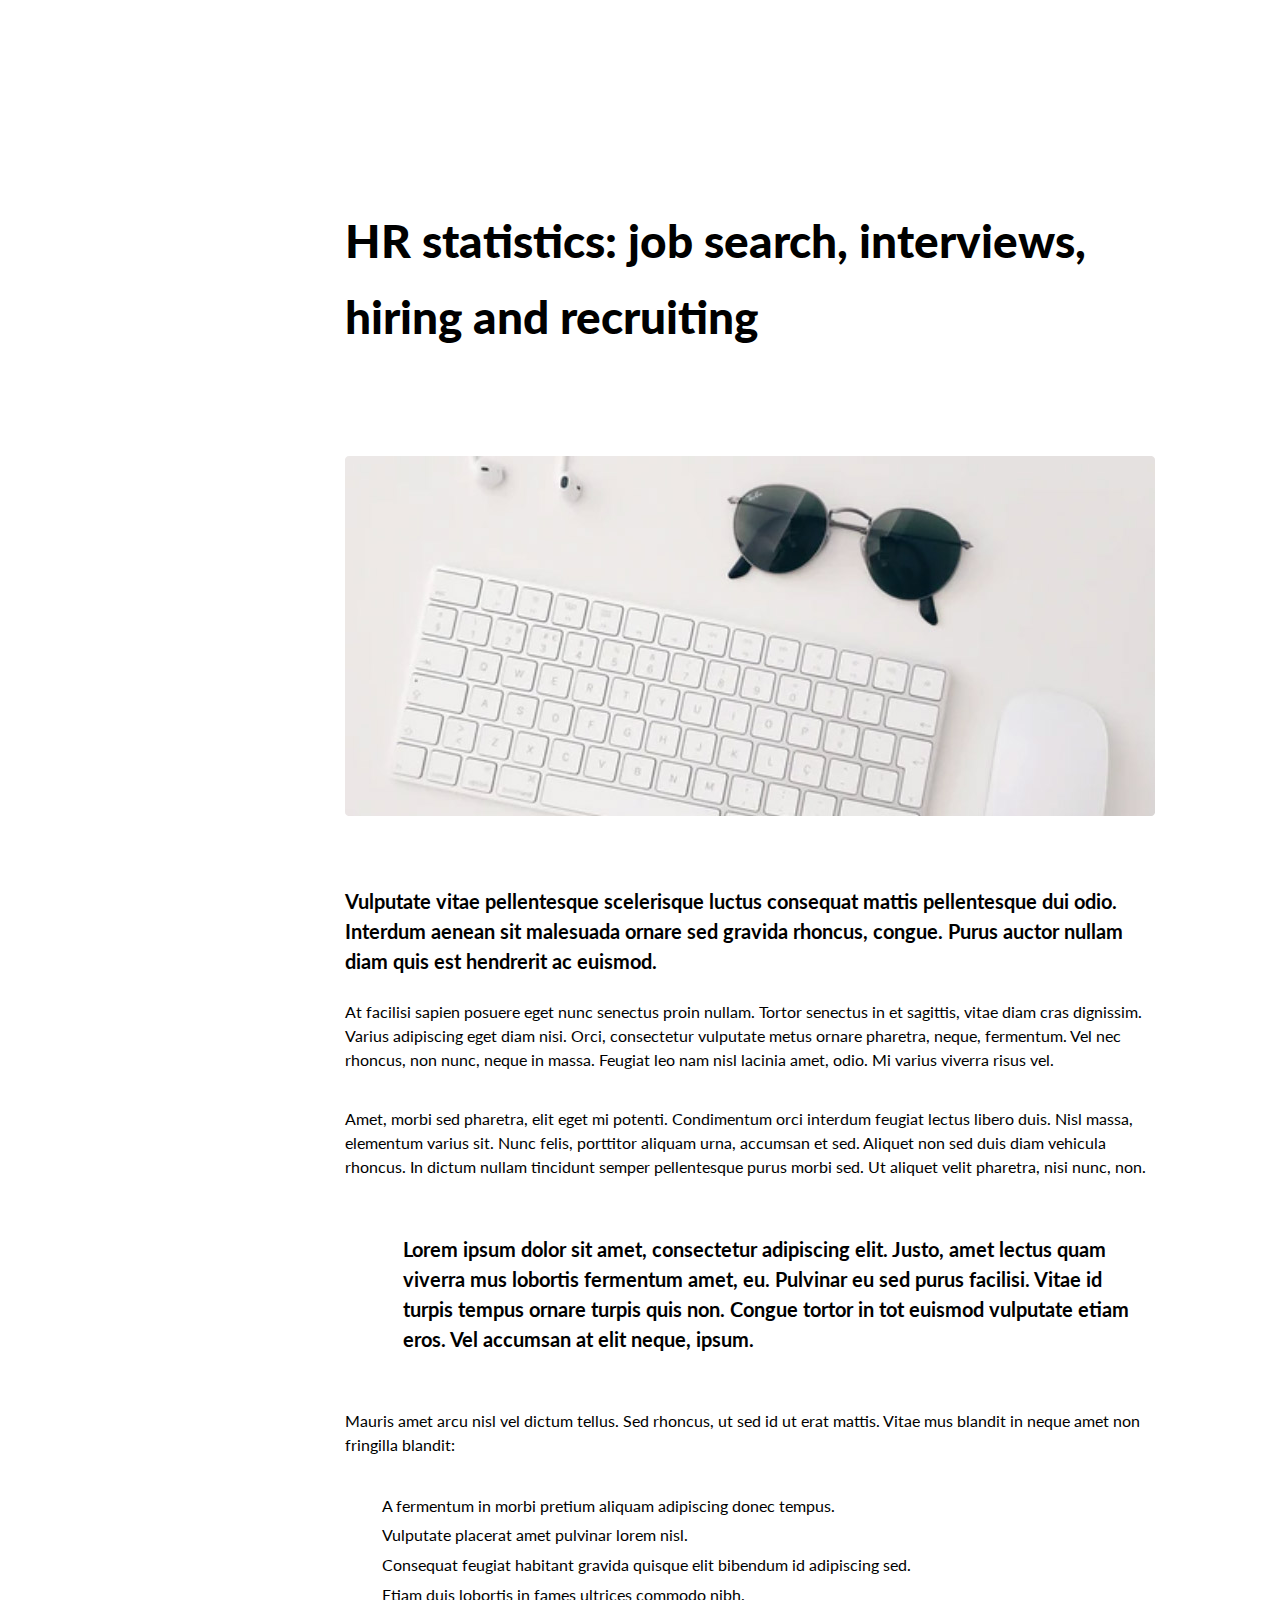
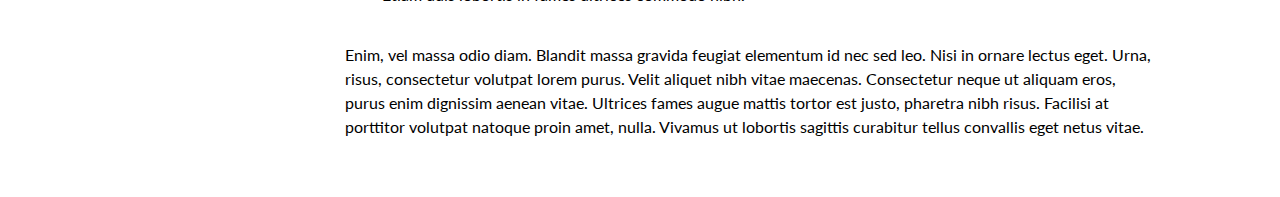
==== article.html @ be679529 "Lesson-5 Article" ====
<!DOCTYPE html>
<html lang="en">
<head>
	<meta charset="UTF-8">
	<meta http-equiv="X-UA-Compatible" content="IE=edge">
	<meta name="viewport" content="width=device-width, initial-scale=1.0">
	<title>Article - Lesson 5</title>
	<link rel="stylesheet" href="css/style.css">
</head>
<body>
	<div class="wrapper article">
	<header>
		<h1 class="article-h1">HR statistics: job search,  interviews, hiring and recruiting</h1>
	</header>
	<main>
		<div>
			<img class="article-image" src="./img/articleImage.png" alt="HR-Article-Image">
		</div>
		<p class="article-p bold-paragraph">
			Vulputate vitae pellentesque scelerisque luctus consequat mattis pellentesque dui odio. Interdum aenean sit malesuada ornare sed gravida rhoncus, congue. Purus auctor nullam diam quis est hendrerit ac euismod. 
		</p>
		<p class="article-p second-paragraf ordinar-font">
			At facilisi sapien posuere eget nunc senectus proin nullam. Tortor senectus in et sagittis, vitae diam cras dignissim. Varius adipiscing eget diam nisi. Orci, consectetur vulputate metus ornare pharetra, neque, fermentum. Vel nec rhoncus, non nunc, neque in massa. Feugiat leo nam nisl lacinia amet, odio. Mi varius viverra risus vel.
		</p>
		<p class="article-p third-paragraph ordinar-font">
			Amet, morbi sed pharetra, elit eget mi potenti. Condimentum orci interdum feugiat lectus libero duis. Nisl massa, elementum varius sit. Nunc felis, porttitor aliquam urna, accumsan et sed. Aliquet non sed duis diam vehicula rhoncus. In dictum nullam tincidunt semper pellentesque purus morbi sed. Ut aliquet velit pharetra, nisi nunc, non.
		</p>
		<blockquote class="article-quote bold-paragraph">
			Lorem ipsum dolor sit amet, consectetur adipiscing elit. Justo, amet lectus quam viverra mus lobortis fermentum amet, eu. Pulvinar eu sed purus  facilisi. Vitae id turpis tempus ornare turpis quis non. Congue tortor in tot euismod vulputate etiam eros. Vel accumsan at elit neque, ipsum.
		</blockquote>
		<div class="bottom-list">
				<p class="article-p ordinar-font">
					Mauris amet arcu nisl vel dictum tellus. Sed rhoncus, ut sed id ut erat mattis. Vitae mus blandit in neque amet non fringilla blandit:
				</p>
				<ul class="list list-style">
					<li class="list-items">A fermentum in morbi pretium aliquam adipiscing donec tempus.</li>
					<li class="list-items">Vulputate placerat amet pulvinar lorem nisl.</li>
					<li class="list-items">Consequat feugiat habitant gravida quisque elit bibendum id adipiscing sed.</li>
					<li class="list-items">Etiam duis lobortis in fames ultrices commodo nibh.</li>
				</ul>
				<p class="article-p end-section ordinar-font">Enim, vel massa odio diam. Blandit massa gravida feugiat elementum id nec sed leo. Nisi in ornare lectus eget. Urna, risus, consectetur volutpat lorem purus. Velit aliquet nibh vitae maecenas. Consectetur neque ut aliquam eros, purus enim dignissim aenean vitae. Ultrices fames augue mattis tortor est justo, pharetra nibh risus. Facilisi at porttitor volutpat natoque proin amet, nulla. Vivamus ut lobortis sagittis curabitur tellus convallis eget netus vitae. </p>
		</div>
	</main>
</div>
</body>
</html>
---- css/style.css ----
@import "null.css";
@import url('https://fonts.googleapis.com/css2?family=Brygada+1918&family=Comfortaa:wght@300;500;700&family=Pattaya&display=swap');
@import url('https://fonts.googleapis.com/css2?family=Lato:wght@400;700;900&display=swap');

body{
	font-family: 'Brygada 1918', serif;
	line-height: 1.65;
}

#heading{
	font-family: 'Pattaya', sans-serif;
	font-size: 60px;
	text-align: center;
	color: #6b705c;
	margin-top: 50px;
}

h2{
	font-family: 'Comfortaa', cursive;
	font-size: 30px;
	text-align: center;
	color: #a5a58d;
	margin: 35px 0 20px 0;
}
.summary-item{
	display: inline-block;
	color: #9e9e7f;
	text-decoration: underline;
	font-family: 'Comfortaa', cursive;
	margin: 0 45px 0;
}
.summary{
	margin: 30px 0 0 0 ;
}
div.introduction{
	max-width: 65%;
	/* line-height: 1.6; */
	padding-top: 75px;
   margin: auto;
   display: inline-block;
}

.img-litle-prince{
	height: 400px;
	width: 400px;
	margin: 50px 20px 0 20px ;
}
p{
	text-indent:50px;
}
div.history{
	max-width: 700px;
	max-height: 50px;
	margin: 0 0 0 75px;
	display: inline-block;
}
div.plot{
	max-width: 700px;
	max-height: 450px;
	padding: 0 0 0 50px;
	display: inline-block;
	overflow: auto;
}
a{
	text-decoration: underline;
	color: rgb(33, 66, 33);
}

h4{
	color: #b7b7a4;
	font-size: 25px;
	text-align: center;
	padding-top: 1%;
}

div.translation,
div.prototypes,
div.screening
{
	max-width: 90%;
	margin: 0px auto 20px;
}
div.translation span{
	display: block;
	text-align: center;
	font-weight: bold;
	text-decoration: underline;
	margin: 1% 0 2% 0;
}

.publications-list{
	display: inline-block;
	margin: 0 45px 20px;

}
.center {  
	text-align: center;  
	}  

.image-block{
	width: 60%;
	height: 60%;
	margin-bottom: 1.5%;
	
}
/* ================Article style================================ */
.article{
	height: 1594px;
	width: 810px;
	margin: 152px 765px 0 345px;
	font-family: 'Lato', sans-serif;
	

}
.article-h1{
	font-weight: 900;
	font-size: 46px;
	margin: 203px 0 101px;
}
.article-image{
	margin-bottom: 70px;
}

.article-p{
	text-indent: 0 
}
.bold-paragraph{
	font-size: 20px;
	font-weight: 700;
	line-height: 1.5;
	margin-bottom: 24px;
}
.ordinar-font{
	font-size: 16px;
	font-weight: 400;
	line-height: 1.5;
}
.second-paragraf{
	margin-bottom: 35px;
}
.third-paragraph{
	margin-bottom: 55px;
}
.article-quote{
	padding-left: 58px;
	margin: 55px 0;
}
.list{
	line-height: 1.6;
	margin: 36px 0 36px 37px;
}
.list-items{
	margin-bottom: 4px;
}
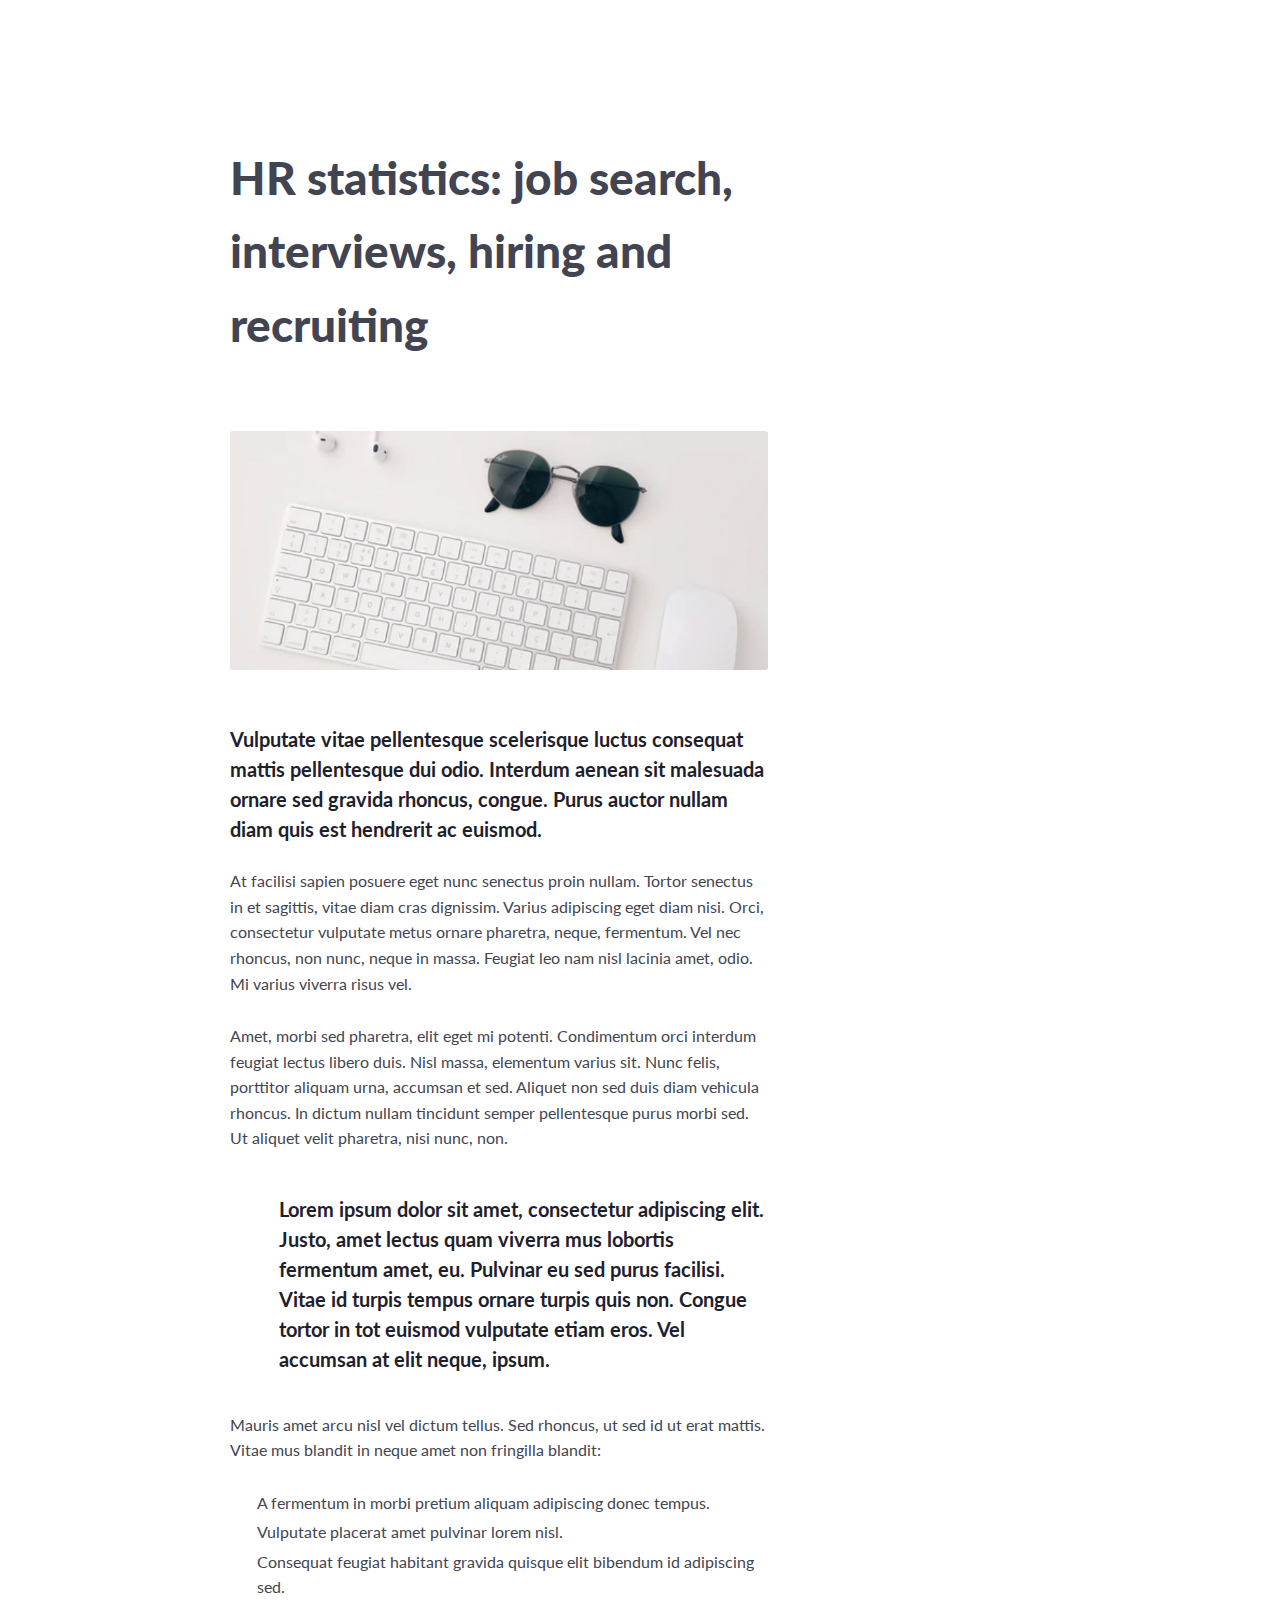
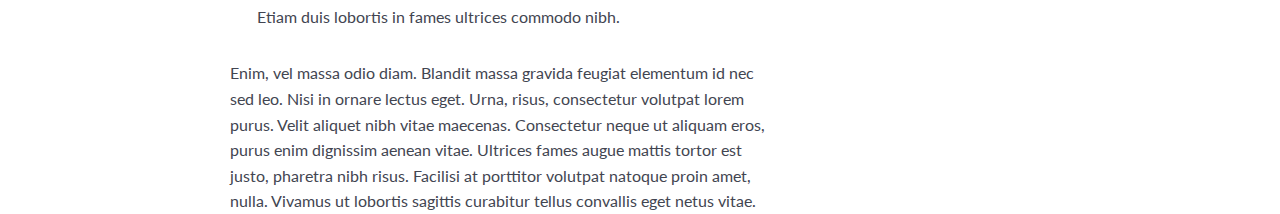
==== commit e2e5a9fd: "changes" ====
--- a/article.html
+++ b/article.html
@@ -7,18 +7,20 @@
 	<title>Article - Lesson 5</title>
 	<link rel="stylesheet" href="css/style.css">
 </head>
-<body>
-	<div class="wrapper article">
+<body class="article">
+	<div class="wrapper-article">
 	<header>
 		<h1 class="article-h1">HR statistics: job search,  interviews, hiring and recruiting</h1>
 	</header>
 	<main>
-		<div>
-			<img class="article-image" src="./img/articleImage.png" alt="HR-Article-Image">
+		<div class="article-image">
+			<img class="article-img" src="./img/articleImage.png" alt="HR-Article-Image">
 		</div>
+		<div class="bold-text">
 		<p class="article-p bold-paragraph">
 			Vulputate vitae pellentesque scelerisque luctus consequat mattis pellentesque dui odio. Interdum aenean sit malesuada ornare sed gravida rhoncus, congue. Purus auctor nullam diam quis est hendrerit ac euismod. 
 		</p>
+	</div>
 		<p class="article-p second-paragraf ordinar-font">
 			At facilisi sapien posuere eget nunc senectus proin nullam. Tortor senectus in et sagittis, vitae diam cras dignissim. Varius adipiscing eget diam nisi. Orci, consectetur vulputate metus ornare pharetra, neque, fermentum. Vel nec rhoncus, non nunc, neque in massa. Feugiat leo nam nisl lacinia amet, odio. Mi varius viverra risus vel.
 		</p>
--- a/css/style.css
+++ b/css/style.css
@@ -2,9 +2,11 @@
 @import url('https://fonts.googleapis.com/css2?family=Brygada+1918&family=Comfortaa:wght@300;500;700&family=Pattaya&display=swap');
 @import url('https://fonts.googleapis.com/css2?family=Lato:wght@400;700;900&display=swap');
 
-body{
+body.little-prince{
 	font-family: 'Brygada 1918', serif;
 	line-height: 1.65;
+	width: 100%;
+	text-align: justify;
 }
 
 #heading{
@@ -12,15 +14,15 @@
 	font-size: 60px;
 	text-align: center;
 	color: #6b705c;
-	margin-top: 50px;
+	padding: 70px;
 }
 
-h2{
+.h2-little-prince{
 	font-family: 'Comfortaa', cursive;
 	font-size: 30px;
 	text-align: center;
 	color: #a5a58d;
-	margin: 35px 0 20px 0;
+	padding: 20px 0;
 }
 .summary-item{
 	display: inline-block;
@@ -29,13 +31,13 @@
 	font-family: 'Comfortaa', cursive;
 	margin: 0 45px 0;
 }
-.summary{
-	margin: 30px 0 0 0 ;
+div.intoduction-block{
+	max-width: 80%;
+	margin: 0 auto 0;
+	padding-top: 75px
 }
 div.introduction{
-	max-width: 65%;
-	/* line-height: 1.6; */
-	padding-top: 75px;
+	max-width: 60%;
    margin: auto;
    display: inline-block;
 }
@@ -43,54 +45,56 @@
 .img-litle-prince{
 	height: 400px;
 	width: 400px;
-	margin: 50px 20px 0 20px ;
 }
-p{
+.p-little-prince{
 	text-indent:50px;
 }
+.paralel-box{
+	max-width: 90%;
+	margin: 0 auto 0;
+	
+}
 div.history{
-	max-width: 700px;
-	max-height: 50px;
+	max-width: 45%;
 	margin: 0 0 0 75px;
 	display: inline-block;
 }
 div.plot{
-	max-width: 700px;
-	max-height: 450px;
+	max-width: 45%;
+	max-height: 440px;
 	padding: 0 0 0 50px;
 	display: inline-block;
 	overflow: auto;
 }
-a{
+.a-little-prince{
 	text-decoration: underline;
 	color: rgb(33, 66, 33);
 }
 
-h4{
+.h4-little-prince{
 	color: #b7b7a4;
 	font-size: 25px;
 	text-align: center;
-	padding-top: 1%;
 }
 
 div.translation,
 div.prototypes,
 div.screening
 {
-	max-width: 90%;
-	margin: 0px auto 20px;
+	max-width: 80%;
+	margin: 0 auto 0;
 }
 div.translation span{
 	display: block;
 	text-align: center;
 	font-weight: bold;
 	text-decoration: underline;
-	margin: 1% 0 2% 0;
+	padding: 1% 0 2% 0;
 }
 
 .publications-list{
 	display: inline-block;
-	margin: 0 45px 20px;
+	padding: 0 45px 20px;
 
 }
 .center {  
@@ -99,55 +103,65 @@
 
 .image-block{
 	width: 60%;
-	height: 60%;
-	margin-bottom: 1.5%;
+	margin: 1.5% 0;
 	
+}
+footer{
+	text-align: center;
+	margin-bottom: 2.5%;
 }
 /* ================Article style================================ */
 .article{
-	height: 1594px;
-	width: 810px;
-	margin: 152px 765px 0 345px;
+	/* width: 100%; */
 	font-family: 'Lato', sans-serif;
-	
-
+	font-size: 16px;
+	line-height: 1.6;
+	color: #424551;
+}
+.wrapper-article{
+	max-width: 42.18%;
+	margin: 11% 40% 0 18%;
 }
 .article-h1{
 	font-weight: 900;
 	font-size: 46px;
-	margin: 203px 0 101px;
 }
 .article-image{
-	margin-bottom: 70px;
+	margin-top: 13%;
+	margin-bottom: 10%;
 }
-
-.article-p{
-	text-indent: 0 
+.article-img{
+	max-width:100%;
+	max-height:100%;
 }
 .bold-paragraph{
 	font-size: 20px;
 	font-weight: 700;
+	color: #1E212C;;
 	line-height: 1.5;
+
+}
+.bold-text{
+	margin-bottom: 3%;
 	margin-bottom: 24px;
 }
 .ordinar-font{
-	font-size: 16px;
 	font-weight: 400;
-	line-height: 1.5;
 }
 .second-paragraf{
-	margin-bottom: 35px;
+	margin-bottom: 5%;
 }
 .third-paragraph{
-	margin-bottom: 55px;
+	margin-bottom: 8%;
 }
 .article-quote{
 	padding-left: 58px;
-	margin: 55px 0;
+	padding-left: 9%;
+	padding-bottom: 7%;
 }
 .list{
 	line-height: 1.6;
-	margin: 36px 0 36px 37px;
+	padding: 5% 0 5% 5%;
 }
 .list-items{
 	margin-bottom: 4px;
